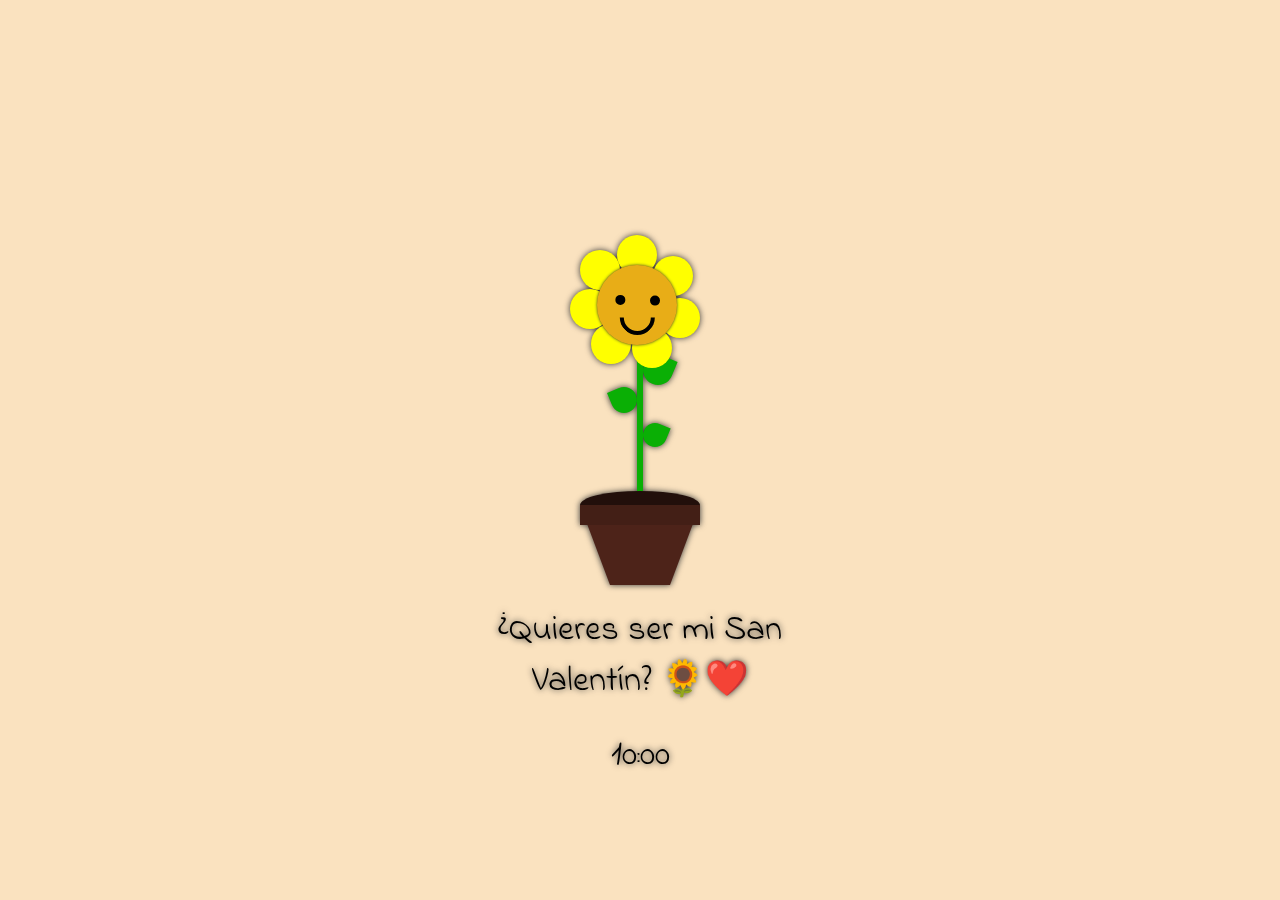
==== index.html @ f4548a92 "Update index.html" ====
<!DOCTYPE html>
<html lang="en">

<head>
    <meta charset="UTF-8">
    <title>Te Amo ❤️</title>
    <link href="https://fonts.googleapis.com/css?family=Indie+Flower" rel="stylesheet">
    <link
        href="https://fonts.googleapis.com/css?family=Great+Vibes|Dancing+Script|Parisienne|Sacramento|Allura|Satisfy|Tangerine"
        rel="stylesheet">
    <meta name="viewport" content="width=device-width, initial-scale=1">
    <link rel="stylesheet" href="/style.css">
</head>

<body>
    <div class='wrapper'>
        <div class='plant'>
            <div class='flower'>
                <div class='head'>
                    <div class='face'></div>
                </div>
            </div>
            <div class='leaf__one'></div>
            <div class='leaf__two'></div>
            <div class='leaf__three'></div>
        </div>
        <div class='pot'>
            <div class='top'></div>
        </div>
        <div class='text'> ¿Quieres ser mi San Valentín? 🌻❤️
            <br>
        </div>

        <!--         <div class="download-section">
            <a href="./carta.pdf" download="carta.pdf">
                <button>Carta 📩</button>
            </a>
        </div> -->

        <div class="download-section">
            <div class="text-contador" id="contador">00:00:10</div>
            <div id="descarga">
                <a href="./carta.pdf" download="carta.pdf">
                    <button>Para Ti 🫶💌</button>
                </a>
            </div>
        </div>

    </div>
    <div class='whitespace'></div>

    <script src="script.js"></script>

</body>

</html>
---- style.css ----
html, body {
    height: 100%;
    width: 100%;
    position: absolute;
    margin: 0;
    padding: 0;
    overflow: hidden;
    background: #fae2bf;
  }
  
  .wrapper {
    height: 340px;
    width: 300px;
    position: absolute;
    top: 0;
    left: 0;
    right: 0;
    bottom: 70px;
    margin: auto;
    z-index: 2;
    filter: drop-shadow(0 0 3px #333);
  }
  
  .wrapper .plant {
    height: 150px;
    width: 6px;
    position: absolute;
    left: 0;
    right: 0;
    bottom: 90px;
    margin: auto;
    background: #0aaf05;
    z-index: 1;
    transform-origin: center bottom;
    animation: lean 3s 0.5s infinite;
  }
  .wrapper .plant .leaf__one {
    height: 30px;
    width: 30px;
    background: #0aaf05;
    position: relative;
    top: 10px;
    left: 6px;
    border-top-left-radius: 100%;
    border-top-right-radius: 100%;
    border-bottom-left-radius: 100%;
    transform: rotateZ(-67.5deg);
    z-index: -2;
  }
  .wrapper .plant .leaf__two {
    height: 26px;
    width: 26px;
    background: #0aaf05;
    position: relative;
    top: 12px;
    right: 26px;
    border-top-left-radius: 100%;
    border-top-right-radius: 100%;
    border-bottom-right-radius: 100%;
    transform: rotateZ(67.5deg);
  }
  .wrapper .plant .leaf__three {
    height: 24px;
    width: 24px;
    background: #0aaf05;
    position: relative;
    top: 22px;
    left: 6px;
    border-top-left-radius: 100%;
    border-top-right-radius: 100%;
    border-bottom-left-radius: 100%;
    transform: rotateZ(-67.5deg);
  }
  .wrapper .plant .flower {
    height: 80px;
    width: 80px;
    position: absolute;
    top: -80px;
    left: -40px;
    animation: rotate 3s 0.5s infinite;
  }
  .wrapper .plant .flower::before {
    content: "";
    height: 40px;
    width: 40px;
    position: absolute;
    top: -30px;
    left: 20px;
    background: #ffff00;
    border-radius: 100%;
    z-index: -1;
    box-shadow: -37px 15px #ffff00, -47px 54px #ffff00, -26px 89px #ffff00, 15px 93px #ffff00, 43px 63px #ffff00, 36px 21px #ffff00;
  }
  .wrapper .plant .flower .head {
    height: 80px;
    width: 80px;
    position: absolute;
    border-radius: 100%;
    background: #E8AD17;
    box-shadow: 0 0 3px #333;
    z-index: 10;
  }
  .wrapper .plant .flower .head .face {
    height: 26.6666666667px;
    width: 26.6666666667px;
    position: absolute;
    left: 0;
    right: 0;
    bottom: 10px;
    margin: auto;
    border: 4px transparent solid;
    border-bottom: 4px black solid;
    border-right: 4px black solid;
    border-radius: 100%;
    transform: rotate(45deg);
    z-index: 10;
  }
  .wrapper .plant .flower .head .face::before, .wrapper .plant .flower .head .face::after {
    content: "";
    height: 10px;
    width: 10px;
    position: absolute;
    top: -10px;
    background: black;
    border-radius: 100%;
  }
  .wrapper .plant .flower .head .face::before {
    top: 8px;
    left: -16px;
  }
  .wrapper .plant .flower .head .face::after {
    top: -16px;
    right: 8px;
  }
  .wrapper .pot {
    height: 80px;
    width: 60px;
    background: #4D2319;
    position: absolute;
    left: 0;
    right: 0;
    bottom: 0;
    margin: auto;
  }
  .wrapper .pot .top {
    height: 20px;
    width: 120px;
    position: absolute;
    left: -30px;
    background: #431f16;
    z-index: 2;
  }
  .wrapper .pot .top::after {
    content: "";
    height: 14px;
    width: 120px;
    position: absolute;
    top: -14px;
    left: 0;
    border: 0;
    border-top: 14px #220F0B solid;
    border-radius: 100%;
  }
  .wrapper .pot::before, .wrapper .pot::after {
    content: "";
    position: absolute;
    border-color: #4D2319;
    border-top-width: 40px;
    border-right-width: 15px;
    border-bottom-width: 40px;
    border-left-width: 15px;
    border-style: solid;
    border-bottom-color: transparent;
  }
  .wrapper .pot::before {
    left: -30px;
    border-left-color: transparent;
  }
  .wrapper .pot::after {
    right: -30px;
    border-right-color: transparent;
  }
  .wrapper .text {
    width: 360px;
    position: absolute;
    top: 360px;
    left: -30px;
    right: 0;
    bottom: auto;
    font-size: 35px;
    text-align: center;
    font-family: "Indie Flower";
  }
  
  .whitespace {
    height: 40px;
    position: absolute;
    bottom: -40px;
  }
  
  @keyframes lean {
    0% {
      transform: rotate(0deg);
    }
    12.5% {
      transform: rotate(-22.5deg);
    }
    25% {
      transform: rotate(0deg);
    }
    50% {
      transform: rotate(0deg);
    }
    62.5% {
      transform: rotate(22.5deg);
    }
    75% {
      transform: rotate(0deg);
    }
    100% {
      transform: rotate(0deg);
    }
  }
  @keyframes rotate {
    0% {
      transform: rotate(0deg);
    }
    12.5% {
      transform: rotate(22.5deg);
    }
    25% {
      transform: rotate(0deg);
    }
    50% {
      transform: rotate(0deg);
    }
    62.5% {
      transform: rotate(-22.5deg);
    }
    75% {
      transform: rotate(0deg);
    }
    100% {
      transform: rotate(0deg);
    }
  }
  
  
  .download-section {
    text-align: center;
    margin-top: 485px;
    position: relative;
  }
  
  .download-section a {
    text-decoration: none;
  }
  
  .download-section button {
    background-color: #fae2bf; 
    color: #000; 
    border: none;
    padding: 12px 20px;
    font-size: 18px;
    font-family: 'Indie Flower';
    border-radius: 10px;
    cursor: pointer;
    transition: 0.3s;
    box-shadow: 3px 3px 10px rgba(0, 0, 0, 0.2);
  }
  
  .download-section button:hover {
    background-color: #e5c8a0;
    transform: scale(1.05);
  }
  

  /* ----------- */

  .text-contador {
    width: 360px;
    left: -30px;
    position: relative;
    bottom: auto;
    font-size: 35px;
    text-align: center;
    font-family: "Indie Flower";
    border: #4D2319;

}

#descarga {
    display: none; /* Oculto por defecto */
}

  .dad {
    width: 360px;
    position: absolute;
    top: 360px;
    left: -30px;
    right: 0;
    bottom: auto;
    font-size: 35px;
    text-align: center;
    font-family: "Indie Flower";
  }
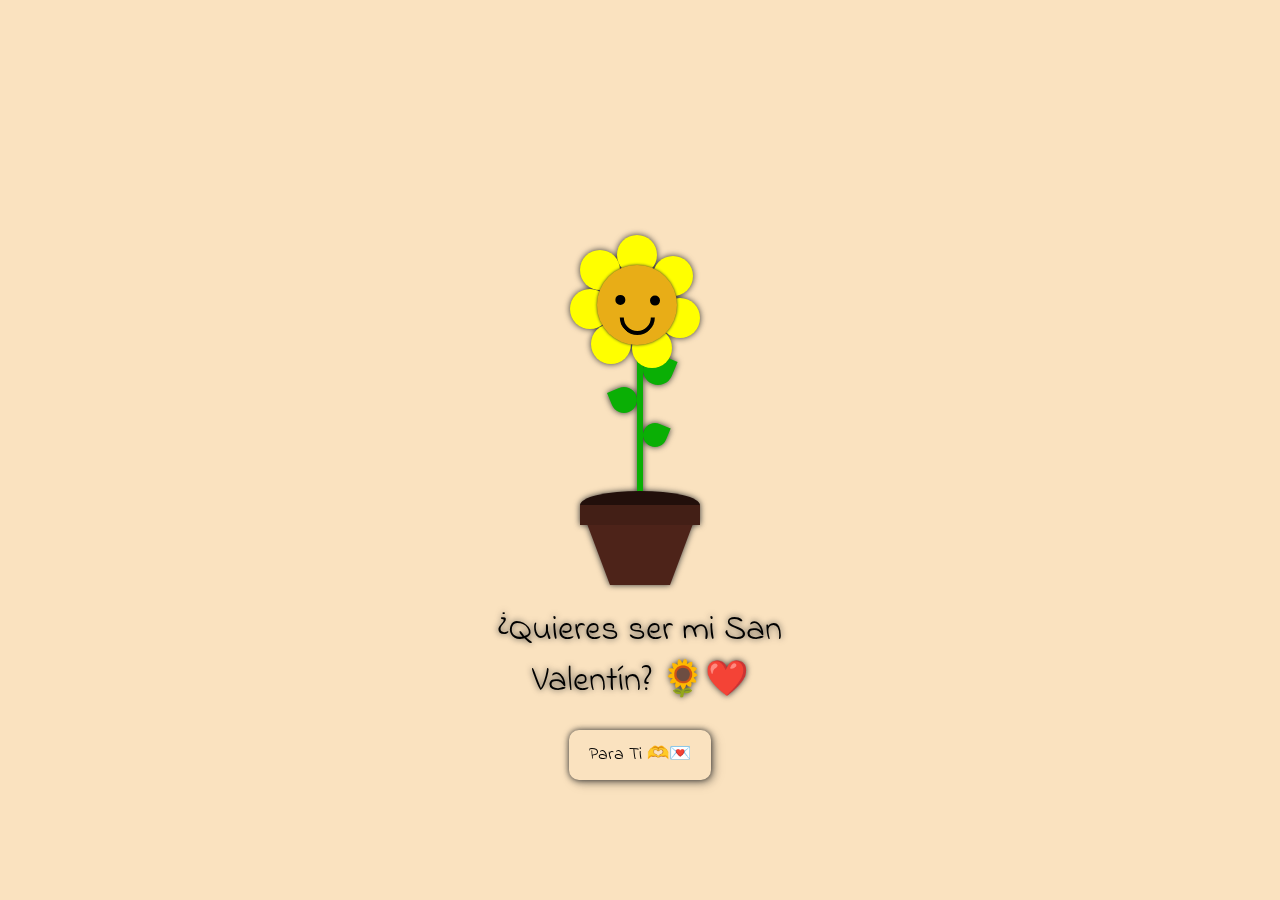
==== commit e0025cf2: "Update index.html" ====
--- a/index.html
+++ b/index.html
@@ -4,6 +4,7 @@
 <head>
     <meta charset="UTF-8">
     <title>Te Amo ❤️</title>
+    <link rel="icon" type="image/x-icon" href="ico.ico">
     <link href="https://fonts.googleapis.com/css?family=Indie+Flower" rel="stylesheet">
     <link
         href="https://fonts.googleapis.com/css?family=Great+Vibes|Dancing+Script|Parisienne|Sacramento|Allura|Satisfy|Tangerine"
@@ -30,27 +31,18 @@
         <div class='text'> ¿Quieres ser mi San Valentín? 🌻❤️
             <br>
         </div>
+        <div class="download-section">
+            <div class="text-contador" id="contador">00D : 00 : 00 : 00</div>
 
-        <!--         <div class="download-section">
-            <a href="./carta.pdf" download="carta.pdf">
-                <button>Carta 📩</button>
-            </a>
-        </div> -->
-
-        <div class="download-section">
-            <div class="text-contador" id="contador">00:00:10</div>
             <div id="descarga">
-                <a href="./carta.pdf" download="carta.pdf">
+                <a href="./ParaTi.pdf" download="ParaTi.pdf">
                     <button>Para Ti 🫶💌</button>
                 </a>
             </div>
         </div>
-
     </div>
     <div class='whitespace'></div>
-
     <script src="script.js"></script>
-
 </body>
 
 </html>
--- a/style.css
+++ b/style.css
@@ -1,4 +1,5 @@
-html, body {
+html,
+body {
     height: 100%;
     width: 100%;
     position: absolute;
@@ -6,9 +7,9 @@
     padding: 0;
     overflow: hidden;
     background: #fae2bf;
-  }
-  
-  .wrapper {
+}
+
+.wrapper {
     height: 340px;
     width: 300px;
     position: absolute;
@@ -19,9 +20,9 @@
     margin: auto;
     z-index: 2;
     filter: drop-shadow(0 0 3px #333);
-  }
-  
-  .wrapper .plant {
+}
+
+.wrapper .plant {
     height: 150px;
     width: 6px;
     position: absolute;
@@ -33,8 +34,9 @@
     z-index: 1;
     transform-origin: center bottom;
     animation: lean 3s 0.5s infinite;
-  }
-  .wrapper .plant .leaf__one {
+}
+
+.wrapper .plant .leaf__one {
     height: 30px;
     width: 30px;
     background: #0aaf05;
@@ -46,8 +48,9 @@
     border-bottom-left-radius: 100%;
     transform: rotateZ(-67.5deg);
     z-index: -2;
-  }
-  .wrapper .plant .leaf__two {
+}
+
+.wrapper .plant .leaf__two {
     height: 26px;
     width: 26px;
     background: #0aaf05;
@@ -58,8 +61,9 @@
     border-top-right-radius: 100%;
     border-bottom-right-radius: 100%;
     transform: rotateZ(67.5deg);
-  }
-  .wrapper .plant .leaf__three {
+}
+
+.wrapper .plant .leaf__three {
     height: 24px;
     width: 24px;
     background: #0aaf05;
@@ -70,16 +74,18 @@
     border-top-right-radius: 100%;
     border-bottom-left-radius: 100%;
     transform: rotateZ(-67.5deg);
-  }
-  .wrapper .plant .flower {
+}
+
+.wrapper .plant .flower {
     height: 80px;
     width: 80px;
     position: absolute;
     top: -80px;
     left: -40px;
     animation: rotate 3s 0.5s infinite;
-  }
-  .wrapper .plant .flower::before {
+}
+
+.wrapper .plant .flower::before {
     content: "";
     height: 40px;
     width: 40px;
@@ -90,8 +96,9 @@
     border-radius: 100%;
     z-index: -1;
     box-shadow: -37px 15px #ffff00, -47px 54px #ffff00, -26px 89px #ffff00, 15px 93px #ffff00, 43px 63px #ffff00, 36px 21px #ffff00;
-  }
-  .wrapper .plant .flower .head {
+}
+
+.wrapper .plant .flower .head {
     height: 80px;
     width: 80px;
     position: absolute;
@@ -99,8 +106,9 @@
     background: #E8AD17;
     box-shadow: 0 0 3px #333;
     z-index: 10;
-  }
-  .wrapper .plant .flower .head .face {
+}
+
+.wrapper .plant .flower .head .face {
     height: 26.6666666667px;
     width: 26.6666666667px;
     position: absolute;
@@ -114,8 +122,10 @@
     border-radius: 100%;
     transform: rotate(45deg);
     z-index: 10;
-  }
-  .wrapper .plant .flower .head .face::before, .wrapper .plant .flower .head .face::after {
+}
+
+.wrapper .plant .flower .head .face::before,
+.wrapper .plant .flower .head .face::after {
     content: "";
     height: 10px;
     width: 10px;
@@ -123,16 +133,19 @@
     top: -10px;
     background: black;
     border-radius: 100%;
-  }
-  .wrapper .plant .flower .head .face::before {
+}
+
+.wrapper .plant .flower .head .face::before {
     top: 8px;
     left: -16px;
-  }
-  .wrapper .plant .flower .head .face::after {
+}
+
+.wrapper .plant .flower .head .face::after {
     top: -16px;
     right: 8px;
-  }
-  .wrapper .pot {
+}
+
+.wrapper .pot {
     height: 80px;
     width: 60px;
     background: #4D2319;
@@ -141,16 +154,18 @@
     right: 0;
     bottom: 0;
     margin: auto;
-  }
-  .wrapper .pot .top {
+}
+
+.wrapper .pot .top {
     height: 20px;
     width: 120px;
     position: absolute;
     left: -30px;
     background: #431f16;
     z-index: 2;
-  }
-  .wrapper .pot .top::after {
+}
+
+.wrapper .pot .top::after {
     content: "";
     height: 14px;
     width: 120px;
@@ -160,8 +175,10 @@
     border: 0;
     border-top: 14px #220F0B solid;
     border-radius: 100%;
-  }
-  .wrapper .pot::before, .wrapper .pot::after {
+}
+
+.wrapper .pot::before,
+.wrapper .pot::after {
     content: "";
     position: absolute;
     border-color: #4D2319;
@@ -171,16 +188,19 @@
     border-left-width: 15px;
     border-style: solid;
     border-bottom-color: transparent;
-  }
-  .wrapper .pot::before {
+}
+
+.wrapper .pot::before {
     left: -30px;
     border-left-color: transparent;
-  }
-  .wrapper .pot::after {
+}
+
+.wrapper .pot::after {
     right: -30px;
     border-right-color: transparent;
-  }
-  .wrapper .text {
+}
+
+.wrapper .text {
     width: 360px;
     position: absolute;
     top: 360px;
@@ -190,75 +210,88 @@
     font-size: 35px;
     text-align: center;
     font-family: "Indie Flower";
-  }
-  
-  .whitespace {
+}
+
+.whitespace {
     height: 40px;
     position: absolute;
     bottom: -40px;
-  }
-  
-  @keyframes lean {
+}
+
+@keyframes lean {
     0% {
-      transform: rotate(0deg);
-    }
+        transform: rotate(0deg);
+    }
+
     12.5% {
-      transform: rotate(-22.5deg);
-    }
+        transform: rotate(-22.5deg);
+    }
+
     25% {
-      transform: rotate(0deg);
-    }
+        transform: rotate(0deg);
+    }
+
     50% {
-      transform: rotate(0deg);
-    }
+        transform: rotate(0deg);
+    }
+
     62.5% {
-      transform: rotate(22.5deg);
-    }
+        transform: rotate(22.5deg);
+    }
+
     75% {
-      transform: rotate(0deg);
-    }
+        transform: rotate(0deg);
+    }
+
     100% {
-      transform: rotate(0deg);
-    }
-  }
-  @keyframes rotate {
+        transform: rotate(0deg);
+    }
+}
+
+@keyframes rotate {
     0% {
-      transform: rotate(0deg);
-    }
+        transform: rotate(0deg);
+    }
+
     12.5% {
-      transform: rotate(22.5deg);
-    }
+        transform: rotate(22.5deg);
+    }
+
     25% {
-      transform: rotate(0deg);
-    }
+        transform: rotate(0deg);
+    }
+
     50% {
-      transform: rotate(0deg);
-    }
+        transform: rotate(0deg);
+    }
+
     62.5% {
-      transform: rotate(-22.5deg);
-    }
+        transform: rotate(-22.5deg);
+    }
+
     75% {
-      transform: rotate(0deg);
-    }
+        transform: rotate(0deg);
+    }
+
     100% {
-      transform: rotate(0deg);
-    }
-  }
-  
-  
-  .download-section {
+        transform: rotate(0deg);
+    }
+}
+
+
+.download-section {
     text-align: center;
     margin-top: 485px;
     position: relative;
-  }
-  
-  .download-section a {
+}
+
+.download-section a {
     text-decoration: none;
-  }
-  
-  .download-section button {
-    background-color: #fae2bf; 
-    color: #000; 
+}
+
+.download-section button {
+    background-color: #fae2bf;
+    color: #000;
     border: none;
     padding: 12px 20px;
     font-size: 18px;
@@ -267,17 +300,17 @@
     cursor: pointer;
     transition: 0.3s;
     box-shadow: 3px 3px 10px rgba(0, 0, 0, 0.2);
-  }
-  
-  .download-section button:hover {
+}
+
+.download-section button:hover {
     background-color: #e5c8a0;
     transform: scale(1.05);
-  }
-  
-
-  /* ----------- */
-
-  .text-contador {
+}
+
+
+/* ----------- */
+
+.text-contador {
     width: 360px;
     left: -30px;
     position: relative;
@@ -290,17 +323,6 @@
 }
 
 #descarga {
-    display: none; /* Oculto por defecto */
-}
-
-  .dad {
-    width: 360px;
-    position: absolute;
-    top: 360px;
-    left: -30px;
-    right: 0;
-    bottom: auto;
-    font-size: 35px;
-    text-align: center;
-    font-family: "Indie Flower";
-  }
+    display: none;
+    /* Oculto por defecto */
+}
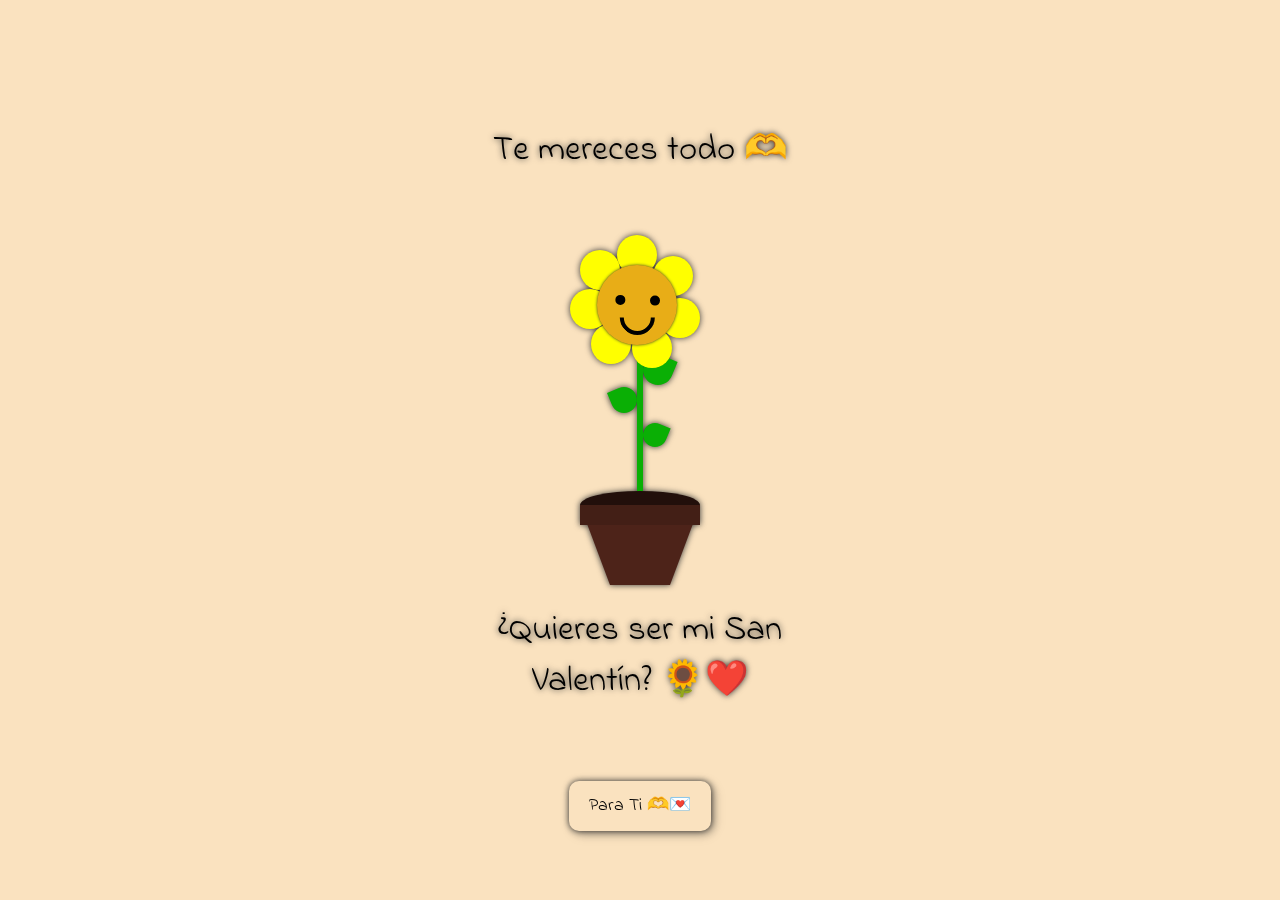
==== commit 087f7333: "Update index.html" ====
--- a/index.html
+++ b/index.html
@@ -10,11 +10,14 @@
         href="https://fonts.googleapis.com/css?family=Great+Vibes|Dancing+Script|Parisienne|Sacramento|Allura|Satisfy|Tangerine"
         rel="stylesheet">
     <meta name="viewport" content="width=device-width, initial-scale=1">
-    <link rel="stylesheet" href="/style.css">
+    <link rel="stylesheet" href="./style.css">
 </head>
 
 <body>
     <div class='wrapper'>
+        <div class='text-tit'>Te mereces todo 🫶
+             <br>
+        </div>
         <div class='plant'>
             <div class='flower'>
                 <div class='head'>
--- a/style.css
+++ b/style.css
@@ -309,16 +309,27 @@
 
 
 /* ----------- */
-
-.text-contador {
+.text-tit {
     width: 360px;
-    left: -30px;
+    top: -120px;
+    left: -30px;
+    right: 0;
     position: relative;
     bottom: auto;
     font-size: 35px;
     text-align: center;
     font-family: "Indie Flower";
     border: #4D2319;
+}
+.text-contador {
+    width: 360px;
+    left: -30px;
+    position: relative;
+    bottom: auto;
+    font-size: 35px;
+    text-align: center;
+    font-family: "Indie Flower";
+    border: #4D2319;
 
 }
 
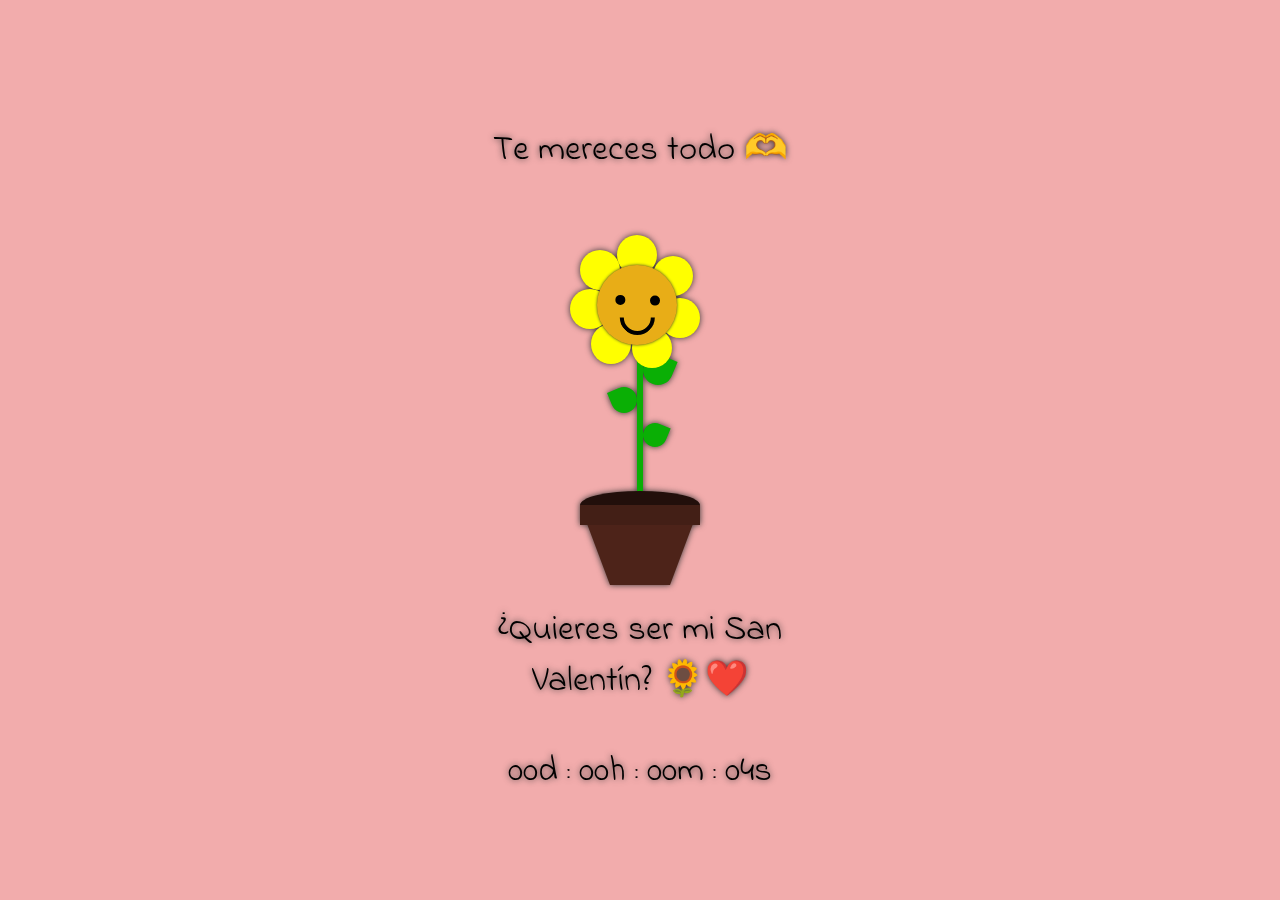
==== commit 49b3490b: "Update index.html" ====
--- a/index.html
+++ b/index.html
@@ -14,9 +14,9 @@
 </head>
 
 <body>
+
     <div class='wrapper'>
         <div class='text-tit'>Te mereces todo 🫶
-             <br>
         </div>
         <div class='plant'>
             <div class='flower'>
@@ -32,13 +32,16 @@
             <div class='top'></div>
         </div>
         <div class='text'> ¿Quieres ser mi San Valentín? 🌻❤️
-            <br>
+            <br> 
         </div>
         <div class="download-section">
+<!--             <a href="./ParaTi.pdf" download="ParaTi.pdf">
+                <button>Para Ti 🫶💌</button>
+            </a> -->
             <div class="text-contador" id="contador">00D : 00 : 00 : 00</div>
 
             <div id="descarga">
-                <a href="./ParaTi.pdf" download="ParaTi.pdf">
+                <a href="./carta.html">
                     <button>Para Ti 🫶💌</button>
                 </a>
             </div>
--- a/style.css
+++ b/style.css
@@ -6,7 +6,7 @@
     margin: 0;
     padding: 0;
     overflow: hidden;
-    background: #fae2bf;
+    background: #f2acac;
 }
 
 .wrapper {
@@ -290,7 +290,7 @@
 }
 
 .download-section button {
-    background-color: #fae2bf;
+    background-color: #f2acac;
     color: #000;
     border: none;
     padding: 12px 20px;
@@ -303,7 +303,7 @@
 }
 
 .download-section button:hover {
-    background-color: #e5c8a0;
+    background-color: #c65a5a;
     transform: scale(1.05);
 }
 
@@ -320,10 +320,13 @@
     text-align: center;
     font-family: "Indie Flower";
     border: #4D2319;
-}
+
+}
+
 .text-contador {
     width: 360px;
     left: -30px;
+    top: -35px; 
     position: relative;
     bottom: auto;
     font-size: 35px;
